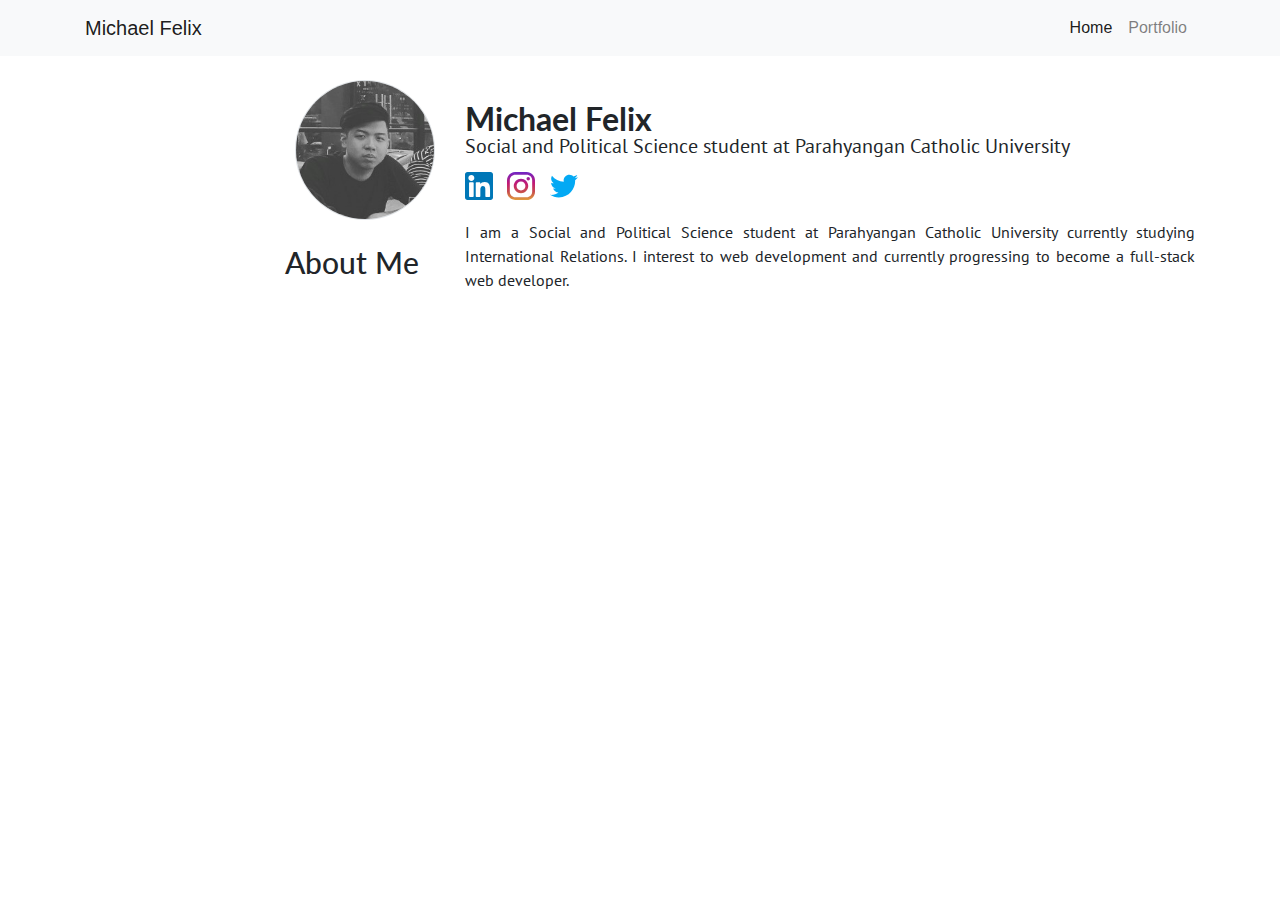
==== index.html @ d87cb74f "Add files via upload" ====
<!doctype html>
<html lang="en">

<head>
    <!-- Required meta tags -->
    <meta charset="utf-8">
    <meta name="viewport" content="width=device-width, initial-scale=1, shrink-to-fit=no">

    <!-- Bootstrap CSS -->
    <link rel="stylesheet" href="css/style.css">
    <link rel="stylesheet" href="https://stackpath.bootstrapcdn.com/bootstrap/4.5.2/css/bootstrap.min.css"
        integrity="sha384-JcKb8q3iqJ61gNV9KGb8thSsNjpSL0n8PARn9HuZOnIxN0hoP+VmmDGMN5t9UJ0Z" crossorigin="anonymous">

    <title>Michael Felix</title>
</head>

<body>
    <nav class="navbar navbar-expand-lg navbar-light bg-light">
        <div class=container>
            <a class="navbar-brand" href="#">Michael Felix</a>
            <button class="navbar-toggler" type="button" data-toggle="collapse" data-target="#navbarNav"
                aria-controls="navbarNav" aria-expanded="false" aria-label="Toggle navigation">
                <span class="navbar-toggler-icon"></span>
            </button>
            <div class="collapse navbar-collapse" id="navbarNav">
                <ul class="navbar-nav ml-auto">
                    <li class="nav-item active">
                        <a class="nav-link" href="#">Home <span class="sr-only">(current)</span></a>
                    </li>
                    <li class="nav-item">
                        <a class="nav-link" href="portfolio.html">Portfolio</a>
                    </li>
                </ul>
            </div>
    </nav>

<section >
    <div class="container">
        <div class="row">
            <div class="col-4">
                <div>
                    <img alt="Felix Profile Picture" class="img-fluid rounded-circle mt-4 float-right border"
                        width="40%" src="img/0.jpg" />
                </div>
            </div>
            <div class="col-md-6 col-lg-8 ml-auto d-flex align-items-center">
                <div>
                    <br>
                    <h2 class="introName">Michael Felix</h2>
                    <p class="lineHeight lead introSub">Social and Political Science student at Parahyangan Catholic
                        University
                    <p>
                    <div class="row vertical-align">
                        <div class="col-md-6">
                            <a href="https://www.linkedin.com/in/nmfel/" title="linkedin" target="_blank"><img
                                    src="img/linkedin.svg" class="img-responsive"></a>
                            <a href="https://www.instagram.com/nmfel/" title="instagram" target="_blank"><img
                                    src="img/instagram.svg" class="img-responsive"></a>
                            <a href="https://twitter.com/nmfel" title="twitter" target="_blank"><img
                                    src="img/twitter.svg" class="img-responsive"></a>
                        </div>
                    </div>
                </div>
            </div>
        </div>
    </div>

    <div class="container">
        <div class="row">
            <div class="col-4 text-right mt-4">
                <h1 class="titl">About Me &nbsp;</h1>
            </div>
            <div class="col">
                <p class="subl">
                    I am a Social and Political Science student at Parahyangan Catholic University currently studying
                    International Relations. I interest to web development and currently progressing to become a
                    full-stack web developer.
                </p>
            </div>
        </div>
    </div>

</section>









    <!-- Optional JavaScript -->
    <!-- jQuery first, then Popper.js, then Bootstrap JS -->
    <script src="https://code.jquery.com/jquery-3.5.1.slim.min.js"
        integrity="sha384-DfXdz2htPH0lsSSs5nCTpuj/zy4C+OGpamoFVy38MVBnE+IbbVYUew+OrCXaRkfj"
        crossorigin="anonymous"></script>
    <script src="https://cdn.jsdelivr.net/npm/popper.js@1.16.1/dist/umd/popper.min.js"
        integrity="sha384-9/reFTGAW83EW2RDu2S0VKaIzap3H66lZH81PoYlFhbGU+6BZp6G7niu735Sk7lN"
        crossorigin="anonymous"></script>
    <script src="https://stackpath.bootstrapcdn.com/bootstrap/4.5.2/js/bootstrap.min.js"
        integrity="sha384-B4gt1jrGC7Jh4AgTPSdUtOBvfO8shuf57BaghqFfPlYxofvL8/KUEfYiJOMMV+rV"
        crossorigin="anonymous"></script>
</body>

</html>
---- css/style.css ----
@import url('https://fonts.googleapis.com/css2?family=Lato&display=swap');
@import url('https://fonts.googleapis.com/css2?family=PT+Sans&display=swap');

.lineHeight{
    line-height: 1%;
}

.introName{
    font-weight: bold;
    font-family: 'Lato', sans-serif;
}

.introSub{
    font-family: 'PT Sans', sans-serif;
}

.titl{
    font-family: 'Lato', sans-serif;
    font-size: 30px;
}

.subl{
    font-family: 'PT Sans', sans-serif;
    text-align: justify;
}

.img-responsive{
    display: inline;
    width: 8%;
    margin-right: 10px;
    margin-top: 10px;
}

body{
    margin-top: 30px;
}
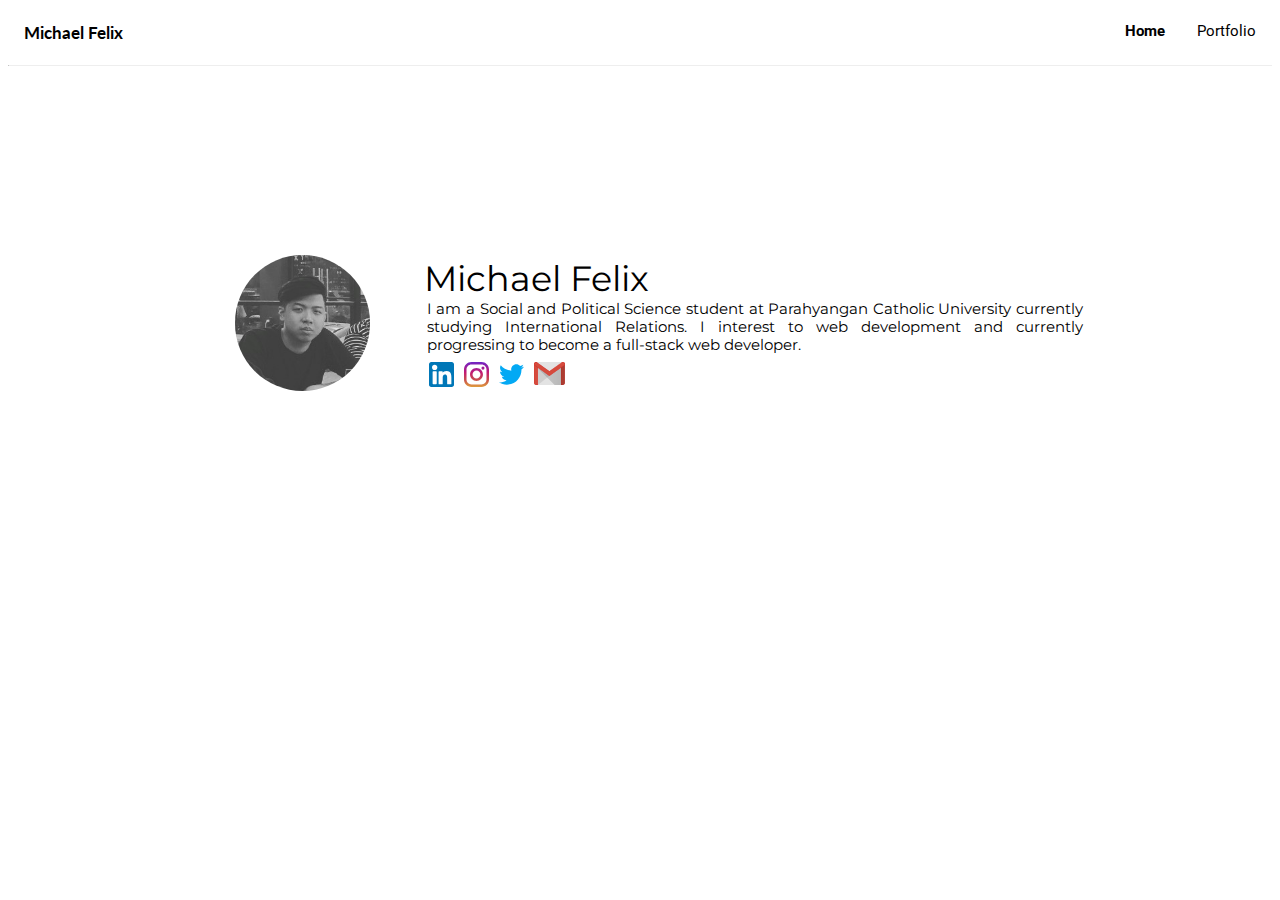
==== commit 2d709f44: "Add files via upload" ====
--- a/index.html
+++ b/index.html
@@ -1,106 +1,57 @@
-<!doctype html>
+<!DOCTYPE html>
 <html lang="en">
 
 <head>
-    <!-- Required meta tags -->
-    <meta charset="utf-8">
-    <meta name="viewport" content="width=device-width, initial-scale=1, shrink-to-fit=no">
-
-    <!-- Bootstrap CSS -->
+    <meta charset="UTF-8">
+    <meta name="viewport" content="width=device-width, initial-scale=1.0">
     <link rel="stylesheet" href="css/style.css">
-    <link rel="stylesheet" href="https://stackpath.bootstrapcdn.com/bootstrap/4.5.2/css/bootstrap.min.css"
-        integrity="sha384-JcKb8q3iqJ61gNV9KGb8thSsNjpSL0n8PARn9HuZOnIxN0hoP+VmmDGMN5t9UJ0Z" crossorigin="anonymous">
-
     <title>Michael Felix</title>
 </head>
 
 <body>
-    <nav class="navbar navbar-expand-lg navbar-light bg-light">
-        <div class=container>
-            <a class="navbar-brand" href="#">Michael Felix</a>
-            <button class="navbar-toggler" type="button" data-toggle="collapse" data-target="#navbarNav"
-                aria-controls="navbarNav" aria-expanded="false" aria-label="Toggle navigation">
-                <span class="navbar-toggler-icon"></span>
-            </button>
-            <div class="collapse navbar-collapse" id="navbarNav">
-                <ul class="navbar-nav ml-auto">
-                    <li class="nav-item active">
-                        <a class="nav-link" href="#">Home <span class="sr-only">(current)</span></a>
-                    </li>
-                    <li class="nav-item">
-                        <a class="nav-link" href="portfolio.html">Portfolio</a>
-                    </li>
-                </ul>
+    <div class="navBar">
+        <ul>
+            <li class="navName"><b>Michael Felix</b></li>
+            <div class="navBar-right">
+                <li><a href="#" class="active">Home</a></li>
+                <li><a href="portfolio.html">Portfolio</a></li>
             </div>
-    </nav>
+        </ul>
+    </div>
+    <hr>
 
-<section >
-    <div class="container">
-        <div class="row">
-            <div class="col-4">
-                <div>
-                    <img alt="Felix Profile Picture" class="img-fluid rounded-circle mt-4 float-right border"
-                        width="40%" src="img/0.jpg" />
+    <div class="profileBar">
+        <img src="img/0.jpg" class="profilePict" alt="Felix's Photo Profile">
+        <div class="profileText">
+            <p class="introName">Michael Felix</p>
+            <p class="introSubs">I am a Social and Political Science student at Parahyangan Catholic University
+                currently studying International Relations. I interest to web development and currently progressing to
+                become a full-stack web developer.
+            </p>
+            <div class="row">
+                <div class="column">
+                    <a href="https://www.linkedin.com/in/nmfel/" title="linkedin" target="_blank">
+                        <img src="img/linkedin.svg" alt="linkedin" style="width:25px">
+                    </a>
                 </div>
-            </div>
-            <div class="col-md-6 col-lg-8 ml-auto d-flex align-items-center">
-                <div>
-                    <br>
-                    <h2 class="introName">Michael Felix</h2>
-                    <p class="lineHeight lead introSub">Social and Political Science student at Parahyangan Catholic
-                        University
-                    <p>
-                    <div class="row vertical-align">
-                        <div class="col-md-6">
-                            <a href="https://www.linkedin.com/in/nmfel/" title="linkedin" target="_blank"><img
-                                    src="img/linkedin.svg" class="img-responsive"></a>
-                            <a href="https://www.instagram.com/nmfel/" title="instagram" target="_blank"><img
-                                    src="img/instagram.svg" class="img-responsive"></a>
-                            <a href="https://twitter.com/nmfel" title="twitter" target="_blank"><img
-                                    src="img/twitter.svg" class="img-responsive"></a>
-                        </div>
-                    </div>
+                <div class="column">
+                    <a href="https://www.instagram.com/nmfel/" title="instagram" target="_blank">
+                        <img src="img/instagram.svg" alt="instagram" style="width:25px">
+                    </a>
+                </div>
+                <div class="column">
+                    <a href="https://twitter.com/nmfel" title="twitter" target="_blank">
+                        <img src="img/twitter.svg" alt="twitter" style="width:25px">
+                    </a>
+                </div>
+                <div class="column">
+                    <a href="mailto:notmichaelfelix@gmail.com" title="email" target="_blank">
+                        <img src="img/mail.svg" alt="email" style="width:31px">
+                    </a>
                 </div>
             </div>
         </div>
     </div>
-
-    <div class="container">
-        <div class="row">
-            <div class="col-4 text-right mt-4">
-                <h1 class="titl">About Me &nbsp;</h1>
-            </div>
-            <div class="col">
-                <p class="subl">
-                    I am a Social and Political Science student at Parahyangan Catholic University currently studying
-                    International Relations. I interest to web development and currently progressing to become a
-                    full-stack web developer.
-                </p>
-            </div>
-        </div>
-    </div>
-
-</section>
-
-
-
-
-
-
-
-
-
-    <!-- Optional JavaScript -->
-    <!-- jQuery first, then Popper.js, then Bootstrap JS -->
-    <script src="https://code.jquery.com/jquery-3.5.1.slim.min.js"
-        integrity="sha384-DfXdz2htPH0lsSSs5nCTpuj/zy4C+OGpamoFVy38MVBnE+IbbVYUew+OrCXaRkfj"
-        crossorigin="anonymous"></script>
-    <script src="https://cdn.jsdelivr.net/npm/popper.js@1.16.1/dist/umd/popper.min.js"
-        integrity="sha384-9/reFTGAW83EW2RDu2S0VKaIzap3H66lZH81PoYlFhbGU+6BZp6G7niu735Sk7lN"
-        crossorigin="anonymous"></script>
-    <script src="https://stackpath.bootstrapcdn.com/bootstrap/4.5.2/js/bootstrap.min.js"
-        integrity="sha384-B4gt1jrGC7Jh4AgTPSdUtOBvfO8shuf57BaghqFfPlYxofvL8/KUEfYiJOMMV+rV"
-        crossorigin="anonymous"></script>
 </body>
 
 </html>--- a/css/style.css
+++ b/css/style.css
@@ -1,36 +1,109 @@
-@import url('https://fonts.googleapis.com/css2?family=Lato&display=swap');
-@import url('https://fonts.googleapis.com/css2?family=PT+Sans&display=swap');
+@import url('https://fonts.googleapis.com/css2?family=Lato&family=Montserrat&display=swap');
+@import url('https://fonts.googleapis.com/css2?family=Roboto&display=swap');
+/* font-family: 'Montserrat', sans-serif; 
+font-family: 'Lato', sans-serif;
+font-family: 'Roboto', sans-serif;
+*/
 
-.lineHeight{
-    line-height: 1%;
+ul {
+  list-style-type: none;
+  margin: 0;
+  padding: 0;
 }
 
-.introName{
-    font-weight: bold;
-    font-family: 'Lato', sans-serif;
+li {
+  display: inline;
 }
 
-.introSub{
-    font-family: 'PT Sans', sans-serif;
+hr {
+  border-top: thin;
 }
 
-.titl{
-    font-family: 'Lato', sans-serif;
-    font-size: 30px;
+.navBar {
+  background-color: transparent;
+  overflow: hidden;
 }
 
-.subl{
-    font-family: 'PT Sans', sans-serif;
-    text-align: justify;
+.navBar a {
+  float: left;
+  color: #000000;
+  text-align: center;
+  padding: 14px 16px;
+  text-decoration: none;
+  font-size: 15px;
+  font-family: 'Roboto', sans-serif;
 }
 
-.img-responsive{
-    display: inline;
-    width: 8%;
-    margin-right: 10px;
-    margin-top: 10px;
+.navBar-right {
+  float: right;
 }
 
-body{
-    margin-top: 30px;
+.navName {
+  float: left;
+  color: #000000;
+  text-align: center;
+  padding: 14px 16px;
+  text-decoration: none;
+  font-size: 17px;
+  font-family: 'Lato', sans-serif;
 }
+
+.navBar a:hover {
+  background-color: #e8e8e83b;
+}
+
+.navBar a.active {
+  font-weight: bold;
+}
+
+.profileBar {
+  margin-top: 5cm;
+  margin-bottom: 6cm;
+  margin-right: 5cm;
+  margin-left: 6cm;
+}
+
+.profilePict {
+  float: left;
+  width: 16%;
+  border-radius: 50%;
+}
+
+.profileText {
+  font-family: 'Montserrat', sans-serif;
+  text-align: justify;
+  line-height: 1.2;
+  padding-left: 5cm;
+  padding-top: 3px;
+}
+
+.introName {
+  padding-top: 1px;
+  font-size: 35px;
+  text-decoration: none;
+  padding: 0;
+  margin: 0;
+  /* remove gap */
+}
+
+.introSubs {
+  font-size: 15px;
+  text-decoration: none;
+  padding-left: 3px;
+  margin: 0;
+  /* remove gap */
+}
+
+* {
+  box-sizing: border-box;
+}
+
+.row {
+  padding-top: 3px;
+  display: flex;
+}
+
+/* Create three equal columns that sits next to each other */
+.column {
+  padding: 5px;
+}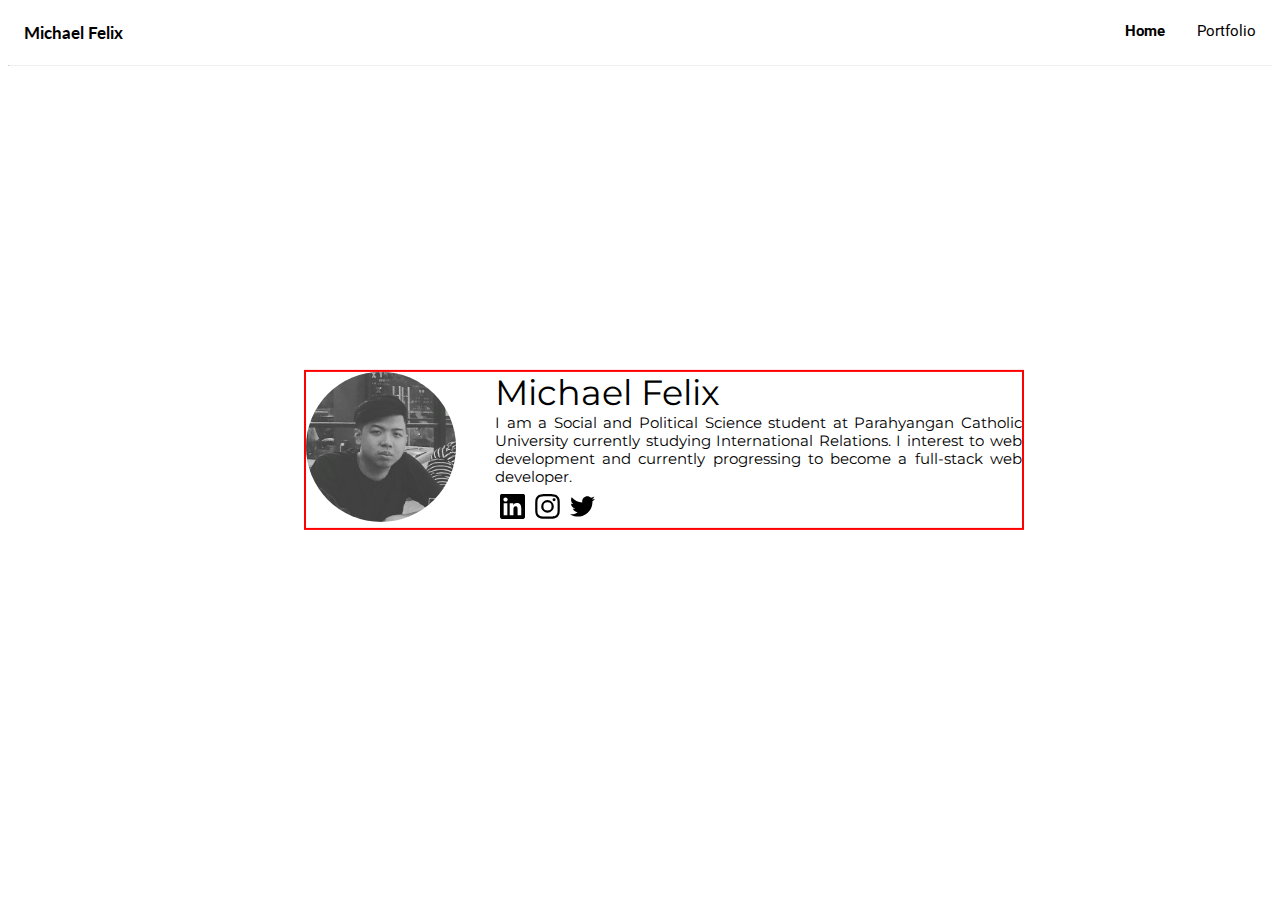
==== commit 21b81728: "Add files via upload" ====
--- a/index.html
+++ b/index.html
@@ -4,12 +4,12 @@
 <head>
     <meta charset="UTF-8">
     <meta name="viewport" content="width=device-width, initial-scale=1.0">
-    <link rel="stylesheet" href="css/style.css">
+    <link rel="stylesheet" type="text/css" href="css/style.css">
     <title>Michael Felix</title>
 </head>
 
 <body>
-    <div class="navBar">
+    <section class="navBar">
         <ul>
             <li class="navName"><b>Michael Felix</b></li>
             <div class="navBar-right">
@@ -17,41 +17,44 @@
                 <li><a href="portfolio.html">Portfolio</a></li>
             </div>
         </ul>
-    </div>
+    </section>
     <hr>
 
-    <div class="profileBar">
-        <img src="img/0.jpg" class="profilePict" alt="Felix's Photo Profile">
-        <div class="profileText">
-            <p class="introName">Michael Felix</p>
-            <p class="introSubs">I am a Social and Political Science student at Parahyangan Catholic University
-                currently studying International Relations. I interest to web development and currently progressing to
-                become a full-stack web developer.
-            </p>
-            <div class="row">
-                <div class="column">
-                    <a href="https://www.linkedin.com/in/nmfel/" title="linkedin" target="_blank">
-                        <img src="img/linkedin.svg" alt="linkedin" style="width:25px">
-                    </a>
-                </div>
-                <div class="column">
-                    <a href="https://www.instagram.com/nmfel/" title="instagram" target="_blank">
-                        <img src="img/instagram.svg" alt="instagram" style="width:25px">
-                    </a>
-                </div>
-                <div class="column">
-                    <a href="https://twitter.com/nmfel" title="twitter" target="_blank">
-                        <img src="img/twitter.svg" alt="twitter" style="width:25px">
-                    </a>
-                </div>
-                <div class="column">
-                    <a href="mailto:notmichaelfelix@gmail.com" title="email" target="_blank">
-                        <img src="img/mail.svg" alt="email" style="width:31px">
-                    </a>
+    <section class="profileBar">
+        <div class="container">
+            <img src="img/0.jpg" class="profilePict" alt="Felix's Photo Profile">
+            <div class="profileText">
+                <p class="introName">Michael Felix</p>
+                <p class="introSubs">I am a Social and Political Science student at Parahyangan Catholic University
+                    currently studying International Relations. I interest to web development and currently progressing
+                    to
+                    become a full-stack web developer.
+                </p>
+                <div class="row">
+                    <div class="column">
+                        <a href="https://www.linkedin.com/in/nmfel/" title="linkedin" target="_blank">
+                            <img src="img/linkedin.svg" alt="linkedin" style="width:25px">
+                        </a>
+                    </div>
+                    <div class="column">
+                        <a href="https://www.instagram.com/nmfel/" title="instagram" target="_blank">
+                            <img src="img/instagram.svg" alt="instagram" style="width:25px">
+                        </a>
+                    </div>
+                    <div class="column">
+                        <a href="https://twitter.com/nmfel" title="twitter" target="_blank">
+                            <img src="img/twitter.svg" alt="twitter" style="width:25px">
+                        </a>
+                    </div>
+                    <!-- <div class="column">
+                        <a href="mailto:notmichaelfelix@gmail.com" title="email" target="_blank">
+                            <img src="img/mail.svg" alt="email" style="width:31px">
+                        </a>
+                    </div> -->
                 </div>
             </div>
         </div>
-    </div>
+    </section>
 </body>
 
 </html>--- a/css/style.css
+++ b/css/style.css
@@ -17,6 +17,13 @@
 
 hr {
   border-top: thin;
+}
+
+.container {
+  width: 90%;
+  padding: 0 auto;
+  max-width: 1000px;
+  border: 2px solid red; 
 }
 
 .navBar {
@@ -57,15 +64,19 @@
 }
 
 .profileBar {
-  margin-top: 5cm;
-  margin-bottom: 6cm;
-  margin-right: 5cm;
-  margin-left: 6cm;
+  /* margin : 15% 10% 0 19% !important; */
+  min-width: 800px;
+  display: flex;
+  position: absolute;
+  top: 50%;
+  left: 55%;
+  transform: translate(-50%, -50%);
 }
 
 .profilePict {
   float: left;
-  width: 16%;
+  max-width: 150px;
+  min-width: 150px;
   border-radius: 50%;
 }
 
@@ -74,14 +85,11 @@
   text-align: justify;
   line-height: 1.2;
   padding-left: 5cm;
-  padding-top: 3px;
 }
 
 .introName {
-  padding-top: 1px;
   font-size: 35px;
   text-decoration: none;
-  padding: 0;
   margin: 0;
   /* remove gap */
 }
@@ -89,7 +97,6 @@
 .introSubs {
   font-size: 15px;
   text-decoration: none;
-  padding-left: 3px;
   margin: 0;
   /* remove gap */
 }
@@ -104,6 +111,7 @@
 }
 
 /* Create three equal columns that sits next to each other */
+
 .column {
   padding: 5px;
 }